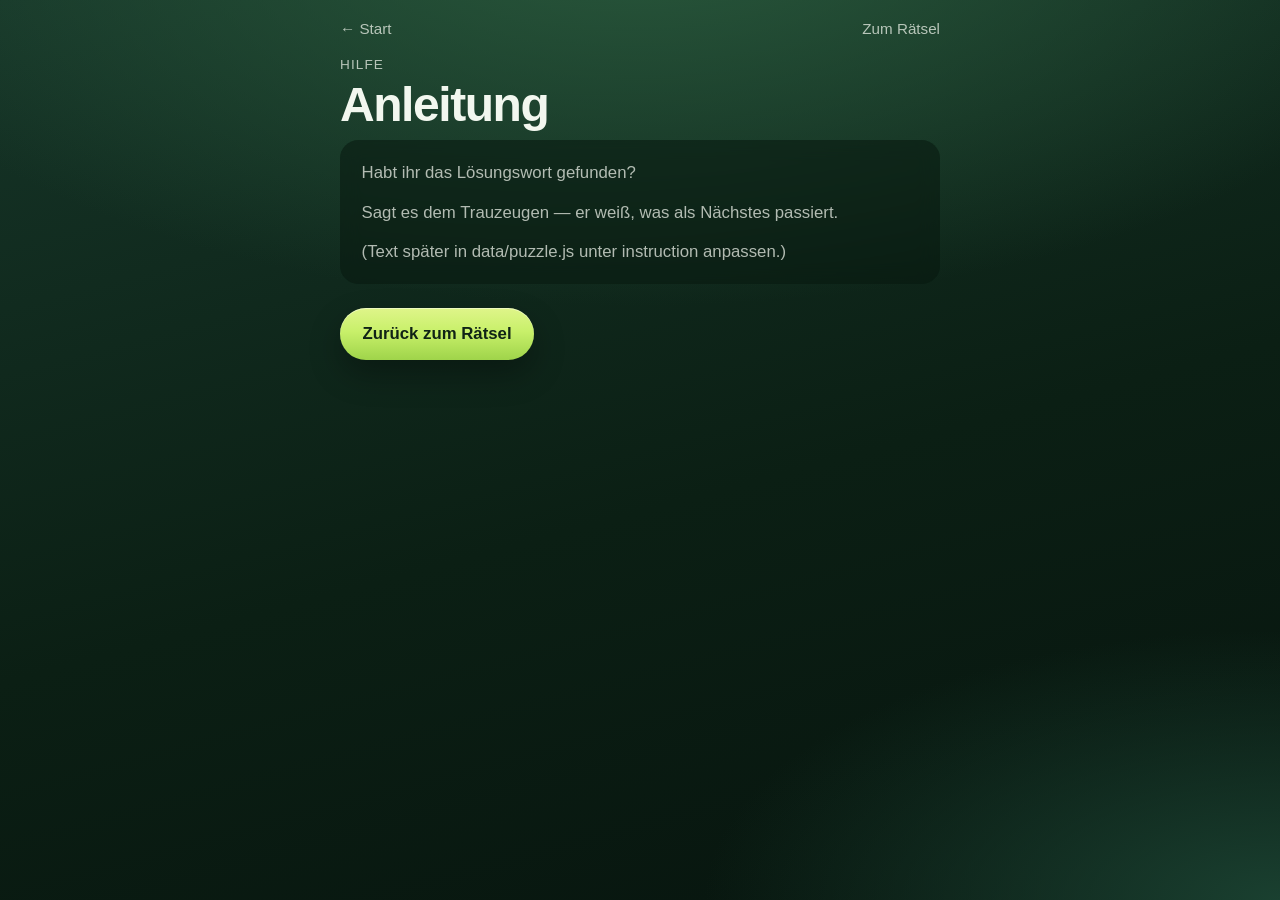
==== anleitung.html @ 3c0a85b4 "feat: add configurable crossword puzzle flow Replace money rain with start → puzzle → instruction pa" ====
<!DOCTYPE html>
<html lang="de">
<head>
  <meta charset="UTF-8" />
  <meta
    name="viewport"
    content="width=device-width, initial-scale=1, viewport-fit=cover"
  />
  <meta name="theme-color" content="#0b1f14" />
  <title>Anleitung</title>
  <link rel="stylesheet" href="css/app.css" />
</head>
<body data-page="instruction">
  <main class="page">
    <div class="topbar">
      <a href="index.html">← Start</a>
      <a href="raetsel.html">Zum Rätsel</a>
    </div>

    <p class="eyebrow">Hilfe</p>
    <h1 id="instruction-title">Anleitung</h1>

    <div class="instruction-card" id="instruction-root"></div>

    <div class="actions" style="margin-top: 1.5rem">
      <a class="btn btn--primary" href="raetsel.html">Zurück zum Rätsel</a>
    </div>
  </main>

  <script src="data/puzzle.js"></script>
  <script src="js/crossword.js"></script>
</body>
</html>
---- css/app.css ----
:root {
  --bg-deep: #0b1f14;
  --bg-mid: #163528;
  --accent: #c8f06a;
  --accent-soft: #9fd44a;
  --text: #f2f7ef;
  --text-muted: rgba(242, 247, 239, 0.72);
  --cell: #f7faf4;
  --cell-text: #102316;
  --cell-border: #2a4a38;
  --cell-focus: #c8f06a;
  --cell-solution: #dff58a;
  --panel: rgba(8, 24, 16, 0.55);
  --btn-shadow: 0 14px 32px rgba(0, 0, 0, 0.3);
  --safe-top: env(safe-area-inset-top, 0px);
  --safe-bottom: env(safe-area-inset-bottom, 0px);
  --safe-left: env(safe-area-inset-left, 0px);
  --safe-right: env(safe-area-inset-right, 0px);
}

* {
  box-sizing: border-box;
  -webkit-tap-highlight-color: transparent;
}

html,
body {
  margin: 0;
  min-height: 100%;
  background: var(--bg-deep);
  color: var(--text);
  font-family: "Avenir Next", "Segoe UI", "Helvetica Neue", sans-serif;
}

body {
  min-height: 100dvh;
  background:
    radial-gradient(120% 80% at 50% -10%, #2a5a3d 0%, transparent 55%),
    radial-gradient(90% 60% at 100% 100%, #1a4030 0%, transparent 50%),
    linear-gradient(165deg, var(--bg-mid), var(--bg-deep) 55%, #07140e);
}

a {
  color: var(--accent);
}

.page {
  width: min(40rem, 100%);
  margin: 0 auto;
  padding:
    calc(1.25rem + var(--safe-top))
    calc(1.25rem + var(--safe-right))
    calc(1.5rem + var(--safe-bottom))
    calc(1.25rem + var(--safe-left));
}

.page--center {
  min-height: 100dvh;
  display: grid;
  align-content: center;
  gap: 1.5rem;
}

.eyebrow {
  margin: 0 0 0.5rem;
  font-size: 0.85rem;
  letter-spacing: 0.08em;
  text-transform: uppercase;
  color: var(--text-muted);
}

h1 {
  margin: 0 0 0.6rem;
  font-size: clamp(2rem, 8vw, 3rem);
  line-height: 1.05;
  letter-spacing: -0.03em;
}

.lede {
  margin: 0 0 1.5rem;
  color: var(--text-muted);
  font-size: 1.05rem;
  line-height: 1.45;
  max-width: 28rem;
}

.actions {
  display: flex;
  flex-wrap: wrap;
  gap: 0.75rem;
}

.btn {
  appearance: none;
  display: inline-flex;
  align-items: center;
  justify-content: center;
  min-height: 3.25rem;
  padding: 0.85rem 1.4rem;
  border: 0;
  border-radius: 999px;
  font: inherit;
  font-size: 1.05rem;
  font-weight: 700;
  text-decoration: none;
  cursor: pointer;
  touch-action: manipulation;
  transition: transform 0.18s ease, filter 0.18s ease;
}

.btn:active {
  transform: scale(0.97);
}

.btn--primary {
  color: #102316;
  background: linear-gradient(180deg, #dff58a 0%, var(--accent) 45%, var(--accent-soft) 100%);
  box-shadow: var(--btn-shadow), inset 0 1px 0 rgba(255, 255, 255, 0.45);
}

.btn--ghost {
  color: var(--text);
  background: rgba(255, 255, 255, 0.08);
  border: 1px solid rgba(255, 255, 255, 0.14);
}

.topbar {
  display: flex;
  align-items: center;
  justify-content: space-between;
  gap: 0.75rem;
  margin-bottom: 1.25rem;
}

.topbar a {
  color: var(--text-muted);
  text-decoration: none;
  font-size: 0.95rem;
}

.topbar a:hover {
  color: var(--text);
}

.puzzle-head h1 {
  font-size: clamp(1.6rem, 6vw, 2.2rem);
}

.solution-bar {
  display: flex;
  flex-wrap: wrap;
  align-items: center;
  gap: 0.65rem 1rem;
  margin: 1rem 0 1.25rem;
  padding: 0.85rem 1rem;
  border-radius: 1rem;
  background: var(--panel);
  backdrop-filter: blur(8px);
  -webkit-backdrop-filter: blur(8px);
}

.solution-bar strong {
  font-size: 0.8rem;
  letter-spacing: 0.06em;
  text-transform: uppercase;
  color: var(--text-muted);
  font-weight: 600;
}

.solution-word {
  font-size: 1.35rem;
  font-weight: 700;
  letter-spacing: 0.28em;
  min-height: 1.5rem;
}

.solution-word.is-complete {
  color: var(--accent);
}

.board-wrap {
  overflow-x: auto;
  -webkit-overflow-scrolling: touch;
  margin: 0 -0.25rem 1.5rem;
  padding: 0.25rem;
}

.board {
  display: grid;
  gap: 3px;
  width: max-content;
  margin: 0 auto;
  background: var(--cell-border);
  padding: 3px;
  border-radius: 8px;
}

.board > div {
  position: relative;
  width: min(12vw, 2.75rem);
  height: min(12vw, 2.75rem);
  min-width: 2.4rem;
  min-height: 2.4rem;
}

.cell {
  position: relative;
  width: 100%;
  height: 100%;
  border: 0;
  padding: 0;
  margin: 0;
  background: var(--cell);
  color: var(--cell-text);
  font: inherit;
  font-size: 1.15rem;
  font-weight: 700;
  text-align: center;
  text-transform: uppercase;
  border-radius: 3px;
  caret-color: transparent;
}

.cell:focus {
  outline: 3px solid var(--cell-focus);
  outline-offset: -2px;
  z-index: 1;
}

.cell--block {
  background: transparent;
  pointer-events: none;
  visibility: hidden;
}

.cell--solution {
  background: var(--cell-solution);
}

.cell-num {
  position: absolute;
  top: 2px;
  left: 3px;
  font-size: 0.55rem;
  font-weight: 700;
  line-height: 1;
  color: #3d5c4a;
  pointer-events: none;
}

.clues {
  display: grid;
  gap: 1rem;
}

@media (min-width: 640px) {
  .clues {
    grid-template-columns: 1fr 1fr;
  }
}

.clue-group h2 {
  margin: 0 0 0.6rem;
  font-size: 0.85rem;
  letter-spacing: 0.06em;
  text-transform: uppercase;
  color: var(--text-muted);
  font-weight: 600;
}

.clue-list {
  list-style: none;
  margin: 0;
  padding: 0;
  display: grid;
  gap: 0.45rem;
}

.clue {
  display: grid;
  grid-template-columns: 1.75rem 1fr;
  gap: 0.5rem;
  width: 100%;
  padding: 0.7rem 0.8rem;
  border: 1px solid rgba(255, 255, 255, 0.1);
  border-radius: 0.75rem;
  background: rgba(255, 255, 255, 0.04);
  color: inherit;
  font: inherit;
  text-align: left;
  cursor: pointer;
  touch-action: manipulation;
}

.clue.is-active {
  border-color: rgba(200, 240, 106, 0.55);
  background: rgba(200, 240, 106, 0.1);
}

.clue.is-done {
  opacity: 0.55;
}

.clue-num {
  font-weight: 700;
  color: var(--accent);
}

.clue-text {
  line-height: 1.35;
}

.instruction-card {
  padding: 1.25rem 1.35rem;
  border-radius: 1.15rem;
  background: var(--panel);
  backdrop-filter: blur(10px);
  -webkit-backdrop-filter: blur(10px);
}

.instruction-card p {
  margin: 0 0 0.9rem;
  line-height: 1.5;
  color: var(--text-muted);
  font-size: 1.05rem;
}

.instruction-card p:last-child {
  margin-bottom: 0;
}

.error-box {
  padding: 1rem 1.1rem;
  border-radius: 0.85rem;
  background: rgba(120, 30, 30, 0.45);
  color: #ffd7d7;
  line-height: 1.4;
}
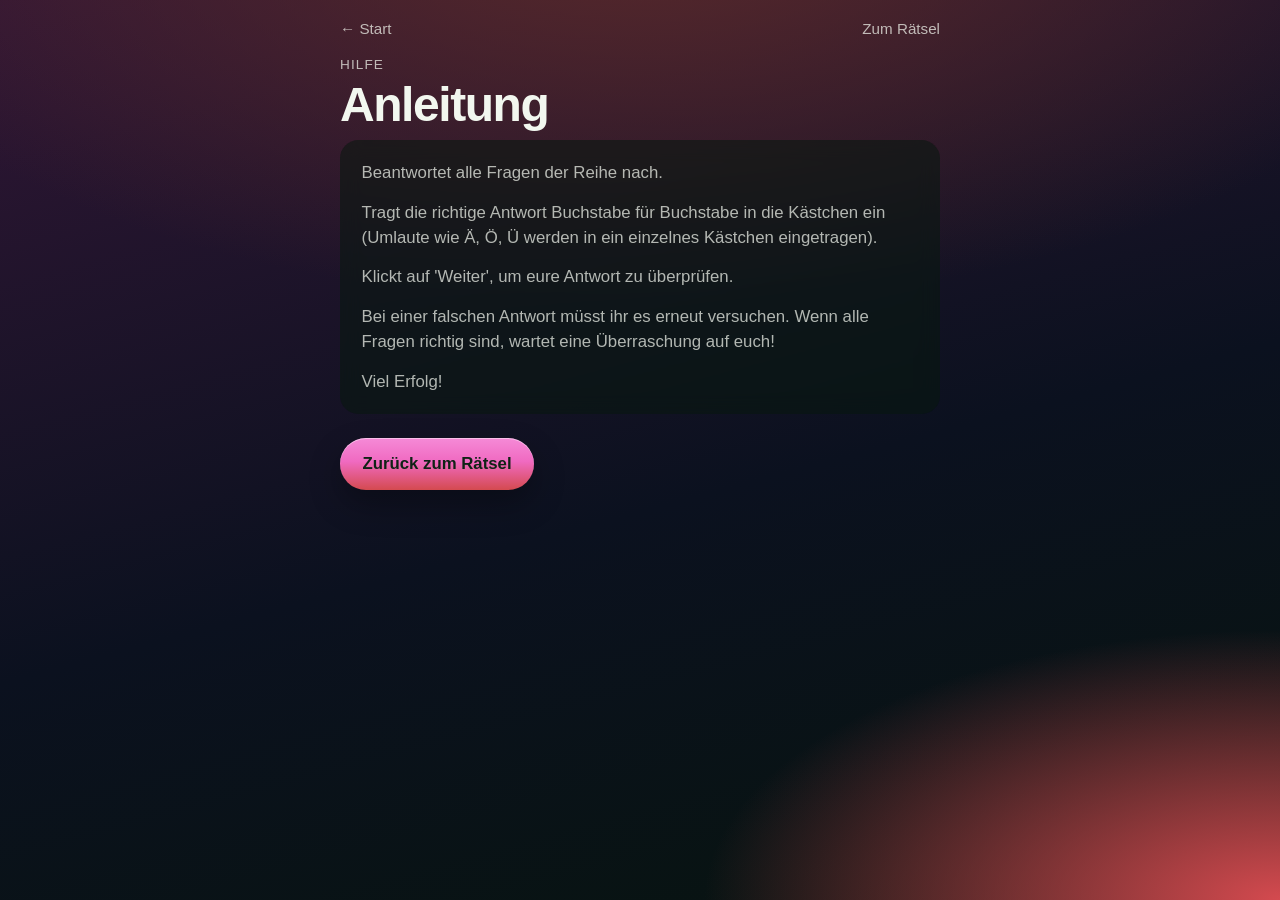
==== commit 80b42393: "minor improvements" ====
--- a/anleitung.html
+++ b/anleitung.html
@@ -27,6 +27,7 @@
     </div>
   </main>
 
+  <script src="js/fullscreen.js"></script>
   <script src="data/puzzle.js"></script>
   <script src="js/crossword.js"></script>
 </body>
--- a/css/app.css
+++ b/css/app.css
@@ -1,15 +1,15 @@
 :root {
-  --bg-deep: #0b1f14;
-  --bg-mid: #163528;
-  --accent: #c8f06a;
-  --accent-soft: #9fd44a;
+  --bg-deep: #0b111f;
+  --bg-mid: #311635;
+  --accent: #f06ac1;
+  --accent-soft: #d44a4f;
   --text: #f2f7ef;
   --text-muted: rgba(242, 247, 239, 0.72);
   --cell: #f7faf4;
   --cell-text: #102316;
-  --cell-border: #2a4a38;
-  --cell-focus: #c8f06a;
-  --cell-solution: #dff58a;
+  --cell-border: #4a2a38;
+  --cell-focus: rgb(227 106 240 / 0.74);
+  --cell-solution: #d18af5;
   --panel: rgba(8, 24, 16, 0.55);
   --btn-shadow: 0 14px 32px rgba(0, 0, 0, 0.3);
   --safe-top: env(safe-area-inset-top, 0px);
@@ -21,6 +21,10 @@
 * {
   box-sizing: border-box;
   -webkit-tap-highlight-color: transparent;
+}
+
+[hidden] {
+  display: none !important;
 }
 
 html,
@@ -35,9 +39,27 @@
 body {
   min-height: 100dvh;
   background:
-    radial-gradient(120% 80% at 50% -10%, #2a5a3d 0%, transparent 55%),
-    radial-gradient(90% 60% at 100% 100%, #1a4030 0%, transparent 50%),
+    radial-gradient(120% 80% at 50% -10%, #5a2a2a 0%, transparent 55%),
+    radial-gradient(90% 60% at 100% 100%, #d44a4f 0%, transparent 50%),
     linear-gradient(165deg, var(--bg-mid), var(--bg-deep) 55%, #07140e);
+}
+
+/* Soft-Fullscreen (v. a. iOS ohne Fullscreen-API) */
+html.is-immersive,
+html.is-immersive body {
+  height: 100%;
+  min-height: 100dvh;
+  overflow: hidden;
+  overscroll-behavior: none;
+  touch-action: manipulation;
+}
+
+html.is-immersive body {
+  position: fixed;
+  inset: 0;
+  width: 100%;
+  overflow-y: auto;
+  -webkit-overflow-scrolling: touch;
 }
 
 a {
@@ -114,7 +136,7 @@
 
 .btn--primary {
   color: #102316;
-  background: linear-gradient(180deg, #dff58a 0%, var(--accent) 45%, var(--accent-soft) 100%);
+  background: linear-gradient(180deg, #f58ad7 0%, var(--accent) 45%, var(--accent-soft) 100%);
   box-shadow: var(--btn-shadow), inset 0 1px 0 rgba(255, 255, 255, 0.45);
 }
 
@@ -244,7 +266,7 @@
   font-size: 0.55rem;
   font-weight: 700;
   line-height: 1;
-  color: #3d5c4a;
+  color: #f58ad7;
   pointer-events: none;
 }
 
@@ -293,8 +315,8 @@
 }
 
 .clue.is-active {
-  border-color: rgba(200, 240, 106, 0.55);
-  background: rgba(200, 240, 106, 0.1);
+  border-color: rgb(240 106 162 / 0.55);
+  background: rgb(65 7 62 / 0.1);
 }
 
 .clue.is-done {
@@ -336,3 +358,185 @@
   color: #ffd7d7;
   line-height: 1.4;
 }
+
+/* Celebration Canvas */
+.celebration-canvas {
+  position: fixed;
+  top: 0;
+  left: 0;
+  width: 100vw;
+  height: 100vh;
+  pointer-events: none;
+  z-index: 1;
+}
+
+/* Quiz Container */
+.quiz-container {
+  display: flex;
+  flex-direction: column;
+  gap: 1.25rem;
+  margin-top: 1.5rem;
+  z-index: 2;
+  position: relative;
+}
+
+.quiz-progress {
+  font-size: 0.85rem;
+  letter-spacing: 0.08em;
+  text-transform: uppercase;
+  color: var(--text-muted);
+  text-align: center;
+  font-weight: 600;
+}
+
+.quiz-card {
+  background: var(--panel);
+  backdrop-filter: blur(10px);
+  -webkit-backdrop-filter: blur(10px);
+  border-radius: 1.25rem;
+  padding: 2rem 1.5rem;
+  display: flex;
+  flex-direction: column;
+  gap: 1.5rem;
+  border: 1px solid rgba(255, 255, 255, 0.08);
+  box-shadow: 0 10px 30px rgba(0, 0, 0, 0.2);
+}
+
+.quiz-question {
+  font-size: 1.25rem;
+  line-height: 1.5;
+  text-align: center;
+  margin: 0;
+  font-weight: 500;
+  color: var(--text);
+}
+
+.quiz-input-row {
+  display: flex;
+  flex-wrap: wrap;
+  justify-content: center;
+  gap: 6px;
+  padding: 0.5rem 0.25rem;
+}
+
+.quiz-input-row .cell {
+  width: 2.25rem;
+  height: 2.25rem;
+  font-size: 1.25rem;
+  border-radius: 6px;
+  background: var(--cell);
+  color: var(--cell-text);
+  text-align: center;
+  font-weight: 700;
+  text-transform: uppercase;
+  border: 0;
+  box-shadow: inset 0 1px 3px rgba(0, 0, 0, 0.2);
+}
+
+.quiz-input-row .cell:focus {
+  outline: 3px solid var(--cell-focus);
+  outline-offset: -2px;
+  background: #ffffff;
+}
+
+.btn--wide {
+  width: 100%;
+  max-width: 20rem;
+}
+
+.actions--center {
+  justify-content: center;
+  margin-top: 1.5rem;
+}
+
+/* Feedback Overlay */
+.feedback-overlay {
+  position: fixed;
+  inset: 0;
+  background: rgba(0, 0, 0, 0.88);
+  display: grid;
+  place-items: center;
+  z-index: 2000;
+  backdrop-filter: blur(6px);
+  -webkit-backdrop-filter: blur(6px);
+}
+
+.feedback-text {
+  font-size: clamp(3rem, 12vw, 5rem);
+  font-weight: 900;
+  text-transform: uppercase;
+  letter-spacing: 0.1em;
+  transform: scale(0.7);
+  opacity: 0;
+  transition: transform 0.25s cubic-bezier(0.175, 0.885, 0.32, 1.275), opacity 0.25s;
+}
+
+.feedback-text.pop {
+  transform: scale(1);
+  opacity: 1;
+}
+
+.feedback-text.correct {
+  color: #52d681;
+  text-shadow: 0 0 25px rgba(82, 214, 129, 0.5);
+}
+
+.feedback-text.wrong {
+  color: #ff4a4a;
+  text-shadow: 0 0 25px rgba(255, 74, 74, 0.5);
+}
+
+/* Final screen celebration */
+.final-container {
+  display: flex;
+  justify-content: center;
+  align-items: center;
+  margin-top: 1.5rem;
+  z-index: 2;
+  position: relative;
+  animation: finalFadeIn 0.8s ease-out;
+}
+
+@keyframes finalFadeIn {
+  from { opacity: 0; transform: translateY(20px); }
+  to { opacity: 1; transform: translateY(0); }
+}
+
+.final-card {
+  background: linear-gradient(145deg, rgba(22, 53, 40, 0.85) 0%, rgba(7, 20, 14, 0.95) 100%);
+  border: 2px solid var(--accent);
+  border-radius: 1.5rem;
+  padding: 2.5rem 2rem;
+  text-align: center;
+  max-width: 28rem;
+  width: 100%;
+  box-shadow: 0 20px 50px rgba(0, 0, 0, 0.6), inset 0 1px 0 rgba(255, 255, 255, 0.15);
+}
+
+.final-emoji {
+  font-size: 3.5rem;
+  display: block;
+  margin-bottom: 1rem;
+}
+
+.final-card h2 {
+  color: var(--accent);
+  font-size: clamp(1.8rem, 6vw, 2.2rem);
+  margin: 0 0 1rem;
+  text-shadow: 0 0 20px rgb(155 30 30 / 0.45);
+}
+
+.final-message {
+  font-size: 1.15rem;
+  line-height: 1.6;
+  color: var(--text-muted);
+  margin: 0;
+}
+
+.final-message strong {
+  color: var(--text);
+  background: rgba(200, 240, 106, 0.15);
+  padding: 0.15rem 0.4rem;
+  border-radius: 4px;
+}
+
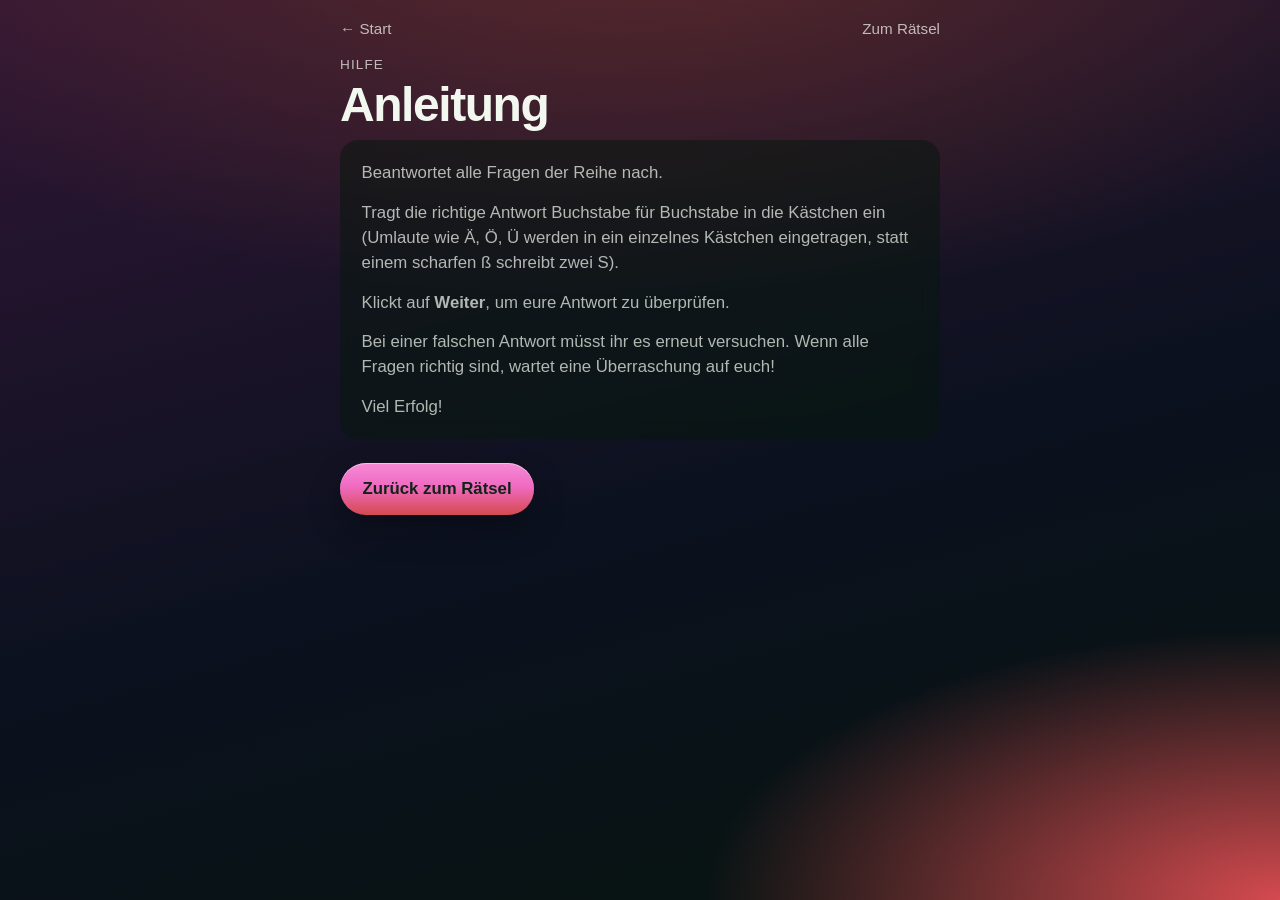
==== commit 79f2d188: "Refactor: static HTML for anleitung.html, remove dead JS; update index.html copy" ====
--- a/anleitung.html
+++ b/anleitung.html
@@ -1,16 +1,18 @@
 <!DOCTYPE html>
 <html lang="de">
+
 <head>
   <meta charset="UTF-8" />
-  <meta
-    name="viewport"
-    content="width=device-width, initial-scale=1, viewport-fit=cover"
-  />
+  <meta name="viewport"
+    content="width=device-width, initial-scale=1, viewport-fit=cover, maximum-scale=1, user-scalable=no" />
+  <meta name="apple-mobile-web-app-capable" content="yes" />
+  <meta name="mobile-web-app-capable" content="yes" />
   <meta name="theme-color" content="#0b1f14" />
-  <title>Anleitung</title>
+  <title>Anleitung – Hochzeit-Rätsel</title>
   <link rel="stylesheet" href="css/app.css" />
 </head>
-<body data-page="instruction">
+
+<body>
   <main class="page">
     <div class="topbar">
       <a href="index.html">← Start</a>
@@ -18,9 +20,17 @@
     </div>
 
     <p class="eyebrow">Hilfe</p>
-    <h1 id="instruction-title">Anleitung</h1>
+    <h1>Anleitung</h1>
 
-    <div class="instruction-card" id="instruction-root"></div>
+    <div class="instruction-card">
+      <p>Beantwortet alle Fragen der Reihe nach.</p>
+      <p>Tragt die richtige Antwort Buchstabe für Buchstabe in die Kästchen ein (Umlaute wie Ä, Ö, Ü werden in ein
+        einzelnes Kästchen eingetragen, statt einem scharfen ß schreibt zwei S).</p>
+      <p>Klickt auf <strong>Weiter</strong>, um eure Antwort zu überprüfen.</p>
+      <p>Bei einer falschen Antwort müsst ihr es erneut versuchen. Wenn alle Fragen richtig sind, wartet eine
+        Überraschung auf euch!</p>
+      <p>Viel Erfolg!</p>
+    </div>
 
     <div class="actions" style="margin-top: 1.5rem">
       <a class="btn btn--primary" href="raetsel.html">Zurück zum Rätsel</a>
@@ -28,7 +38,6 @@
   </main>
 
   <script src="js/fullscreen.js"></script>
-  <script src="data/puzzle.js"></script>
-  <script src="js/crossword.js"></script>
 </body>
-</html>
+
+</html>
--- a/css/app.css
+++ b/css/app.css
@@ -413,17 +413,24 @@
 
 .quiz-input-row {
   display: flex;
-  flex-wrap: wrap;
+  flex-direction: column;
+  align-items: center;
+  gap: 8px;
+  padding: 0.5rem 0.25rem;
+}
+
+.word-row {
+  display: flex;
   justify-content: center;
-  gap: 6px;
-  padding: 0.5rem 0.25rem;
+  gap: 5px;
+  width: 100%;
 }
 
 .quiz-input-row .cell {
-  width: 2.25rem;
-  height: 2.25rem;
-  font-size: 1.25rem;
-  border-radius: 6px;
+  width: 1.95rem;
+  height: 1.95rem;
+  font-size: 1.1rem;
+  border-radius: 5px;
   background: var(--cell);
   color: var(--cell-text);
   text-align: center;
@@ -437,6 +444,13 @@
   outline: 3px solid var(--cell-focus);
   outline-offset: -2px;
   background: #ffffff;
+}
+
+.quiz-input-row--small .cell {
+  width: min(6.5vw, 1.45rem);
+  height: min(6.5vw, 1.45rem);
+  font-size: min(4vw, 0.9rem);
+  border-radius: 4px;
 }
 
 .btn--wide {
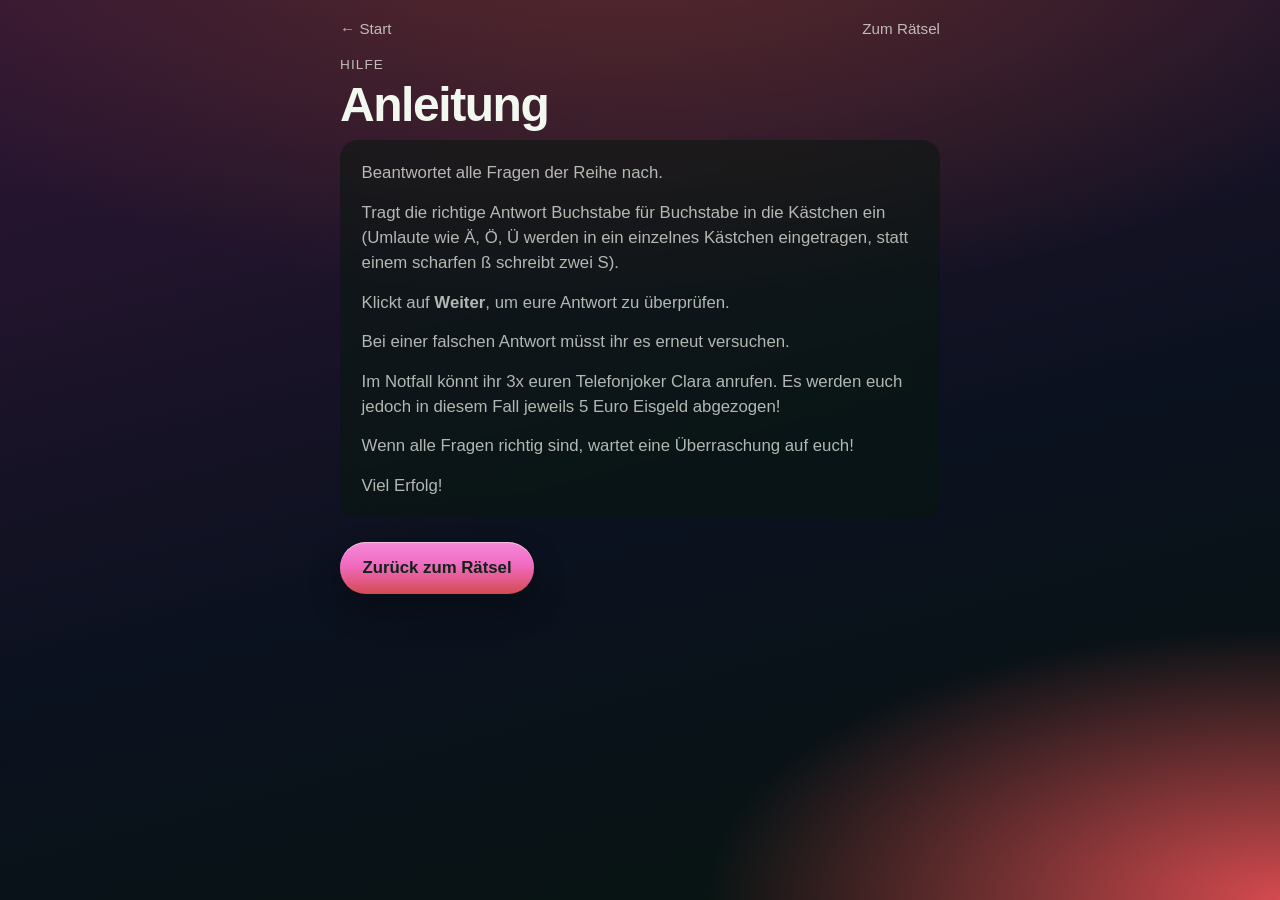
==== commit bb63432a: "changed anleitung" ====
--- a/anleitung.html
+++ b/anleitung.html
@@ -27,7 +27,10 @@
       <p>Tragt die richtige Antwort Buchstabe für Buchstabe in die Kästchen ein (Umlaute wie Ä, Ö, Ü werden in ein
         einzelnes Kästchen eingetragen, statt einem scharfen ß schreibt zwei S).</p>
       <p>Klickt auf <strong>Weiter</strong>, um eure Antwort zu überprüfen.</p>
-      <p>Bei einer falschen Antwort müsst ihr es erneut versuchen. Wenn alle Fragen richtig sind, wartet eine
+      <p>Bei einer falschen Antwort müsst ihr es erneut versuchen.</p>
+      <p>Im Notfall könnt ihr 3x euren Telefonjoker Clara anrufen. Es werden euch jedoch in diesem Fall jeweils 5 Euro
+        Eisgeld abgezogen!</p>
+      <p>Wenn alle Fragen richtig sind, wartet eine
         Überraschung auf euch!</p>
       <p>Viel Erfolg!</p>
     </div>
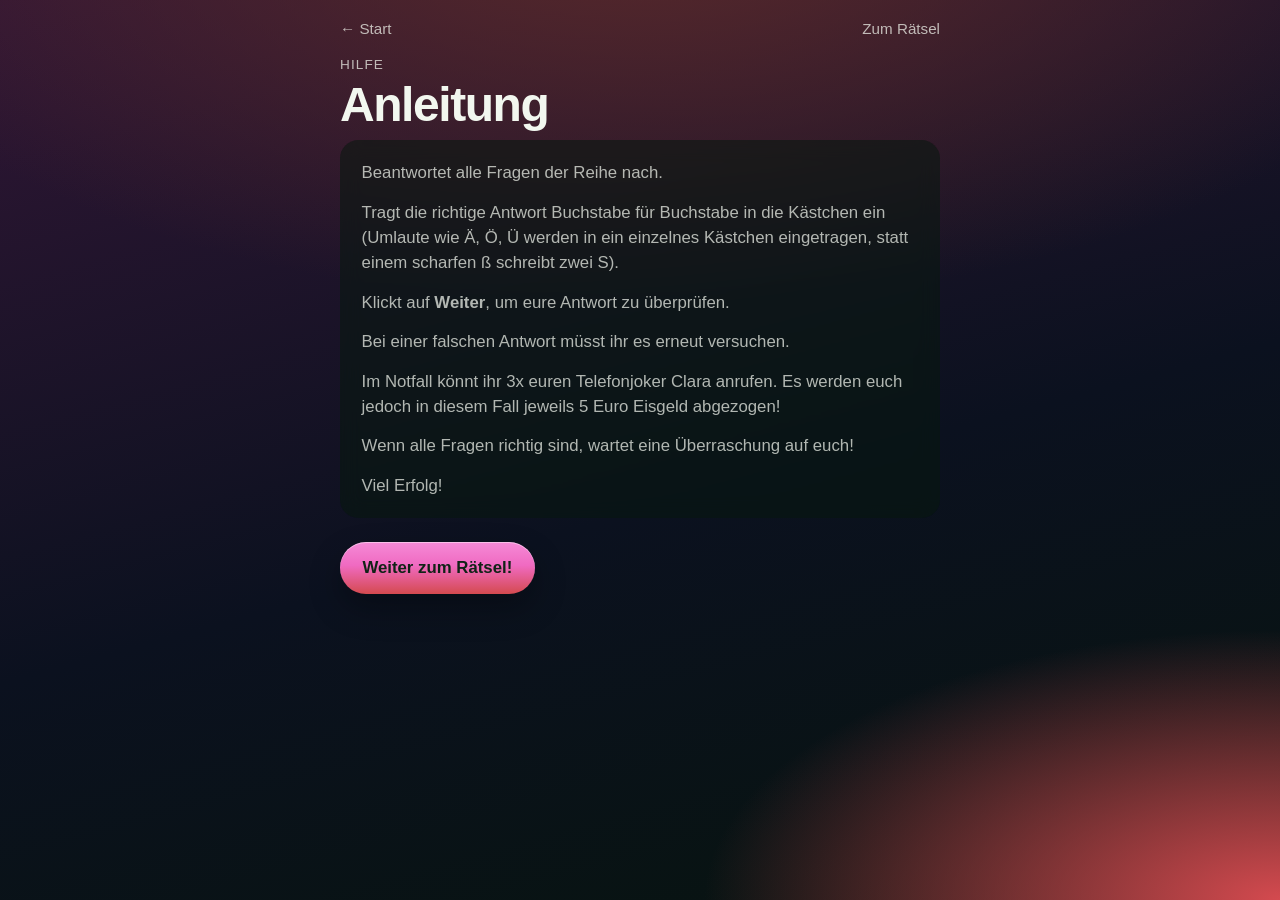
==== commit 7e42ed65: "Remove 'Rätsel starten' button from start page; update anleitung button label" ====
--- a/anleitung.html
+++ b/anleitung.html
@@ -36,7 +36,7 @@
     </div>
 
     <div class="actions" style="margin-top: 1.5rem">
-      <a class="btn btn--primary" href="raetsel.html">Zurück zum Rätsel</a>
+      <a class="btn btn--primary" href="raetsel.html">Weiter zum Rätsel!</a>
     </div>
   </main>
 
--- a/css/app.css
+++ b/css/app.css
@@ -426,6 +426,16 @@
   width: 100%;
 }
 
+.word-sep {
+  width: 100%;
+  text-align: center;
+  font-size: 1.4rem;
+  font-weight: 700;
+  color: var(--text-muted);
+  line-height: 1;
+  margin: 2px 0;
+}
+
 .quiz-input-row .cell {
   width: 1.95rem;
   height: 1.95rem;
